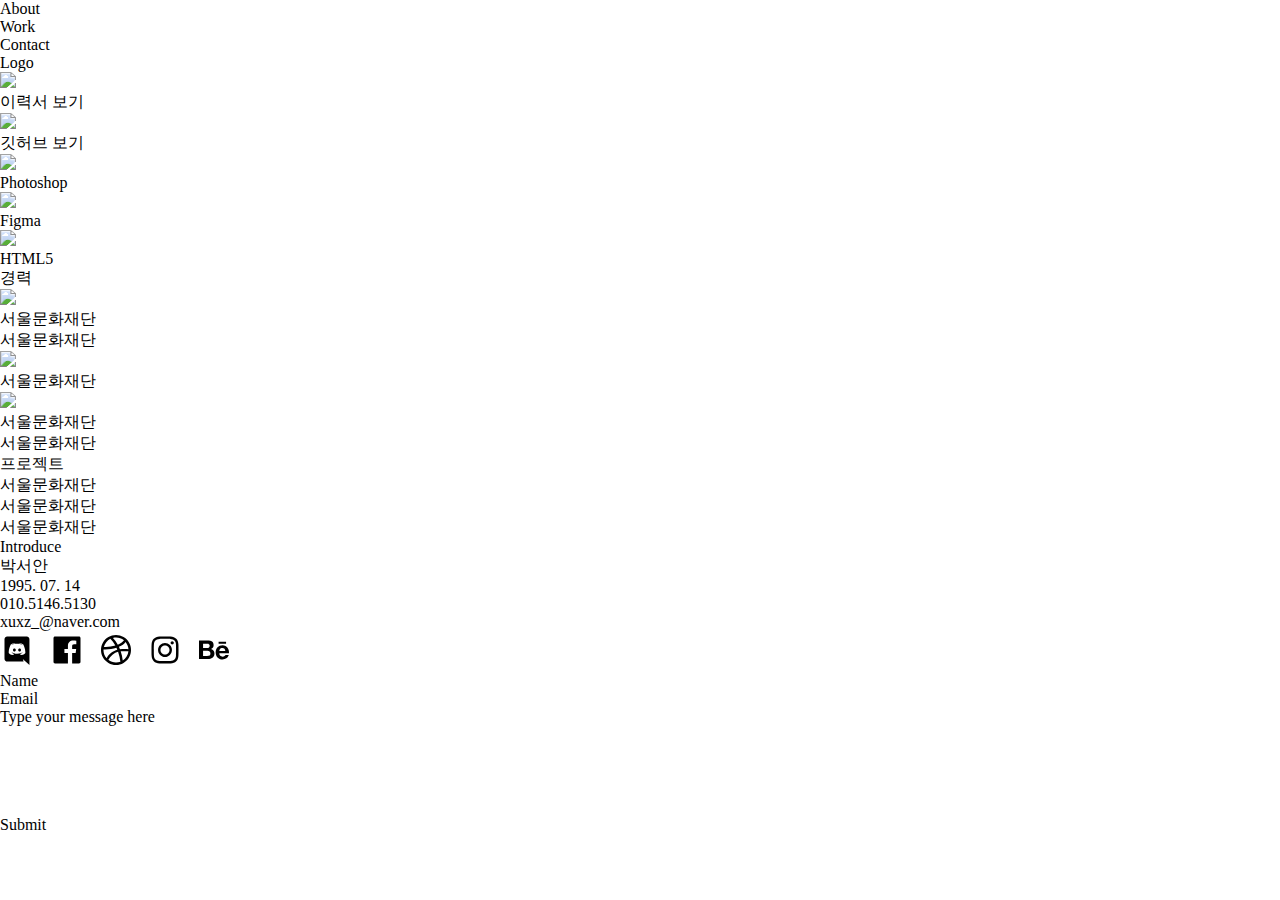
==== index.html @ 8358f060 "s" ====
<!DOCTYPE html>
<html lang="en">
  <head>
    <meta charset="UTF-8" />
    <meta http-equiv="X-UA-Compatible" content="IE=edge" />
    <meta name="viewport" content="width=device-width, initial-scale=1.0" />
    <link rel="stylesheet" href="./vars.css" />
    <link rel="stylesheet" href="./style.css" />

    <style>
      a,
      button,
      input,
      select,
      h1,
      h2,
      h3,
      h4,
      h5,
      * {
        box-sizing: border-box;
        margin: 0;
        padding: 0;
        border: none;
        text-decoration: none;
        appearance: none;
        background: none;

        -webkit-font-smoothing: antialiased;
      }
    </style>
    <title>Document</title>
  </head>
  <body>
    <div class="_1280-px-portfolio-template">
      <div class="navigation">
        <div class="about">About</div>
        <div class="work">Work</div>
        <div class="contact">Contact</div>
        <div class="logo">
          <div class="logo2">Logo</div>
        </div>
      </div>
      <div class="skills-section">
        <div class="skills">
          <div class="skill">
            <div class="skill">
              <img class="image-placeholder" src="image-placeholder0.png" />
              <div class="headline-subhead">
                <div class="div">이력서 보기</div>
              </div>
            </div>
          </div>
          <div class="skill2">
            <div class="skill">
              <img class="image-placeholder" src="image-placeholder1.png" />
              <div class="headline-subhead">
                <div class="div">깃허브 보기</div>
              </div>
            </div>
          </div>
          <div class="skill3"></div>
        </div>
      </div>
      <div class="skills-section2">
        <div class="skills">
          <div class="skill">
            <div class="skill">
              <img class="image-placeholder" src="image-placeholder2.png" />
              <div class="headline-subhead">
                <div class="main-title">Photoshop</div>
              </div>
            </div>
          </div>
          <div class="skill2">
            <div class="skill">
              <img class="image-placeholder" src="image-placeholder3.png" />
              <div class="headline-subhead">
                <div class="main-title">Figma</div>
                <div
                  class="this-is-a-template-figma-file-turned-into-code-using-anima-learn-more-at-anima-app-com"
                ></div>
              </div>
            </div>
          </div>
          <div class="skill">
            <div class="skill">
              <img class="image-placeholder" src="image-placeholder4.png" />
              <div class="headline-subhead">
                <div class="main-title">HTML5</div>
                <div
                  class="this-is-a-template-figma-file-turned-into-code-using-anima-learn-more-at-anima-app-com"
                ></div>
              </div>
            </div>
          </div>
        </div>
      </div>
      <div class="latest-work-section">
        <div class="div2">경력</div>
        <div class="work-cards">
          <div class="stripe-2">
            <div class="work-card">
              <img class="image" src="image0.png" />
              <div class="headline-subhead2">
                <div class="project-title">서울문화재단</div>
                <div class="ui-art-drection">서울문화재단</div>
              </div>
            </div>
            <div class="work-card">
              <img class="image" src="image1.png" />
              <div class="headline-subhead2">
                <div class="project-title">서울문화재단</div>
                <div class="ui-art-drection"></div>
              </div>
            </div>
            <div class="work-card">
              <img class="image" src="image2.png" />
              <div class="headline-subhead2">
                <div class="project-title">서울문화재단</div>
                <div class="ui-art-drection">서울문화재단</div>
              </div>
            </div>
          </div>
        </div>
      </div>
      <div class="clients-section">
        <div class="client-cards">
          <div class="div3">프로젝트</div>
          <div class="clients-cards">
            <div class="client-card-mobile">
              <div class="client-card">
                <div
                  class="this-is-a-template-figma-file-turned-into-code-using-anima-learn-more-at-anima-app-com2"
                >
                  서울문화재단
                </div>
              </div>
            </div>
            <div class="client-card-mobile2">
              <div class="client-card">
                <div
                  class="this-is-a-template-figma-file-turned-into-code-using-anima-learn-more-at-anima-app-com2"
                >
                  서울문화재단
                </div>
              </div>
            </div>
            <div class="client-card-mobile2">
              <div class="client-card">
                <div
                  class="this-is-a-template-figma-file-turned-into-code-using-anima-learn-more-at-anima-app-com2"
                >
                  서울문화재단
                </div>
              </div>
            </div>
          </div>
        </div>
      </div>
      <div class="footer">
        <div class="footer-info">
          <div class="footer-info2">
            <div class="contact-info">
              <div class="footer-message">
                <div class="let-s-work-together">Introduce</div>
                <div
                  class="this-is-a-template-figma-file-turned-into-code-using-anima-learn-more-at-anima-app-com-this-is-a-template-figma-file-turned-into-code-using-anima-learn-more-at-anima-app-com"
                >
                  박서안
                  <br />
                  1995. 07. 14
                  <br />
                  010.5146.5130
                  <br />
                  xuxz_@naver.com
                </div>
              </div>
              <svg
                class="social-icons"
                width="232"
                height="37"
                viewBox="0 0 232 37"
                fill="none"
                xmlns="http://www.w3.org/2000/svg"
              >
                <path
                  d="M164.998 12.0446C163.159 12.0446 161.395 12.7753 160.094 14.0761C158.793 15.3768 158.062 17.141 158.062 18.9806C158.062 20.8201 158.793 22.5843 160.094 23.8851C161.395 25.1858 163.159 25.9166 164.998 25.9166C166.838 25.9166 168.602 25.1858 169.903 23.8851C171.204 22.5843 171.934 20.8201 171.934 18.9806C171.934 17.141 171.204 15.3768 169.903 14.0761C168.602 12.7753 166.838 12.0446 164.998 12.0446ZM164.998 23.4851C163.803 23.4851 162.657 23.0103 161.812 22.1653C160.967 21.3203 160.492 20.1741 160.492 18.9791C160.492 17.784 160.967 16.6379 161.812 15.7928C162.657 14.9478 163.803 14.4731 164.998 14.4731C166.193 14.4731 167.34 14.9478 168.185 15.7928C169.03 16.6379 169.504 17.784 169.504 18.9791C169.504 20.1741 169.03 21.3203 168.185 22.1653C167.34 23.0103 166.193 23.4851 164.998 23.4851Z"
                  fill="black"
                />
                <path
                  d="M172.209 13.4066C173.102 13.4066 173.826 12.6826 173.826 11.7896C173.826 10.8965 173.102 10.1726 172.209 10.1726C171.316 10.1726 170.592 10.8965 170.592 11.7896C170.592 12.6826 171.316 13.4066 172.209 13.4066Z"
                  fill="black"
                />
                <path
                  d="M177.799 10.1456C177.452 9.24884 176.922 8.4345 176.241 7.75466C175.561 7.07482 174.747 6.54448 173.85 6.19757C172.8 5.80361 171.692 5.59058 170.571 5.56757C169.126 5.50457 168.669 5.48657 165.006 5.48657C161.343 5.48657 160.873 5.48657 159.441 5.56757C158.321 5.58941 157.213 5.80247 156.165 6.19757C155.268 6.54407 154.453 7.07428 153.773 7.75416C153.093 8.43405 152.562 9.24861 152.215 10.1456C151.821 11.195 151.609 12.3038 151.587 13.4246C151.522 14.8676 151.503 15.3251 151.503 18.9896C151.503 22.6526 151.503 23.1191 151.587 24.5546C151.609 25.6766 151.821 26.7836 152.215 27.8351C152.563 28.7317 153.094 29.5459 153.775 30.2257C154.455 30.9055 155.27 31.4359 156.166 31.7831C157.213 32.1929 158.321 32.4211 159.444 32.4581C160.888 32.5211 161.346 32.5406 165.009 32.5406C168.672 32.5406 169.141 32.5406 170.574 32.4581C171.695 32.4353 172.803 32.2228 173.853 31.8296C174.75 31.4819 175.564 30.9511 176.244 30.271C176.924 29.591 177.455 28.7767 177.802 27.8801C178.197 26.8301 178.408 25.7231 178.431 24.6011C178.495 23.1581 178.515 22.7006 178.515 19.0361C178.515 15.3716 178.515 14.9066 178.431 13.4711C178.413 12.3345 178.2 11.2094 177.799 10.1456ZM175.972 24.4436C175.963 25.308 175.805 26.1644 175.506 26.9756C175.281 27.5589 174.936 28.0886 174.494 28.5306C174.051 28.9726 173.521 29.3172 172.938 29.5421C172.136 29.8397 171.288 29.9975 170.433 30.0086C169.008 30.0746 168.606 30.0911 164.952 30.0911C161.295 30.0911 160.921 30.0911 159.469 30.0086C158.614 29.9981 157.767 29.8403 156.966 29.5421C156.38 29.3185 155.848 28.9746 155.404 28.5325C154.96 28.0904 154.614 27.56 154.387 26.9756C154.093 26.1731 153.935 25.3268 153.921 24.4721C153.856 23.0471 153.841 22.6451 153.841 18.9911C153.841 15.3356 153.841 14.9621 153.921 13.5086C153.931 12.6446 154.088 11.7887 154.387 10.9781C154.845 9.79457 155.782 8.86307 156.966 8.41007C157.768 8.11328 158.614 7.95552 159.469 7.94357C160.896 7.87907 161.296 7.86107 164.952 7.86107C168.607 7.86107 168.982 7.86107 170.433 7.94357C171.289 7.95387 172.136 8.11168 172.938 8.41007C173.521 8.63548 174.051 8.98038 174.493 9.42262C174.936 9.86486 175.281 10.3947 175.506 10.9781C175.801 11.7805 175.958 12.6268 175.972 13.4816C176.037 14.9081 176.053 15.3086 176.053 18.9641C176.053 22.6181 176.053 23.0111 175.989 24.4451H175.972V24.4436Z"
                  fill="black"
                />
                <path
                  d="M207.705 9.57544C208.588 9.57544 209.383 9.65194 210.112 9.80794C210.837 9.96244 211.455 10.2174 211.976 10.5699C212.491 10.9224 212.893 11.3904 213.182 11.9784C213.463 12.5589 213.602 13.2849 213.602 14.1429C213.602 15.0729 213.392 15.8499 212.971 16.4694C212.547 17.0904 211.921 17.5989 211.087 17.9919C212.222 18.3204 213.064 18.8949 213.622 19.7109C214.183 20.5344 214.458 21.5199 214.458 22.6749C214.458 23.6124 214.279 24.4179 213.92 25.0944C213.575 25.7609 213.074 26.3341 212.459 26.7654C211.823 27.2086 211.112 27.5337 210.361 27.7254C209.573 27.9322 208.762 28.0361 207.948 28.0344H199V9.57544H207.705ZM207.178 17.0334C207.898 17.0334 208.495 16.8624 208.966 16.5159C209.434 16.1739 209.661 15.6099 209.661 14.8374C209.661 14.4084 209.584 14.0544 209.434 13.7769C209.288 13.51 209.072 13.288 208.808 13.1349C208.533 12.9716 208.229 12.8622 207.913 12.8124C207.568 12.7482 207.218 12.7175 206.867 12.7209H203.065V17.0334H207.178ZM207.405 24.8919C207.805 24.8919 208.186 24.8574 208.545 24.7764C208.906 24.6984 209.227 24.5724 209.5 24.3849C209.773 24.2049 209.998 23.9604 210.16 23.6484C210.323 23.3394 210.403 22.9359 210.403 22.4514C210.403 21.5004 210.135 20.8239 209.604 20.4144C209.071 20.0094 208.357 19.8084 207.483 19.8084H203.065V24.8934H207.405V24.8919ZM220.252 24.8304C220.802 25.3674 221.596 25.6374 222.628 25.6374C223.368 25.6374 224.007 25.4499 224.545 25.0779C225.076 24.7044 225.4 24.3054 225.525 23.8929H228.757C228.238 25.5009 227.451 26.6499 226.374 27.3414C225.31 28.0359 224.016 28.3809 222.504 28.3809C221.451 28.3809 220.503 28.2114 219.653 27.8754C218.839 27.5581 218.102 27.0678 217.495 26.4384C216.898 25.7944 216.436 25.0369 216.138 24.2109C215.809 23.2976 215.647 22.3329 215.657 21.3624C215.657 20.3634 215.824 19.4289 216.151 18.5664C216.461 17.7327 216.938 16.9708 217.552 16.3269C218.16 15.6969 218.88 15.2004 219.718 14.8359C220.6 14.4651 221.549 14.2802 222.505 14.2929C223.636 14.2929 224.625 14.5119 225.473 14.9529C226.297 15.3739 227.011 15.981 227.558 16.7259C228.103 17.4654 228.492 18.3129 228.733 19.2624C228.975 20.2104 229.059 21.2004 228.99 22.2369H219.343C219.344 23.2929 219.7 24.2934 220.252 24.8304ZM224.47 17.8089C224.033 17.3259 223.295 17.0649 222.392 17.0649C221.806 17.0649 221.322 17.1624 220.931 17.3634C220.575 17.5436 220.259 17.7941 220.001 18.0999C219.776 18.3776 219.608 18.698 219.51 19.0419C219.423 19.3287 219.367 19.6239 219.343 19.9224H225.316C225.229 18.9864 224.908 18.2949 224.47 17.8089ZM218.593 10.8144H226.076V12.6369H218.593V10.8144Z"
                  fill="black"
                />
                <path
                  d="M128.99 11.449C127.681 9.18059 125.797 7.29732 123.528 5.989C121.229 4.6495 118.719 3.979 116 3.979C113.281 3.979 110.771 4.6495 108.47 5.989C106.17 7.3285 104.349 9.1495 103.01 11.449C101.67 13.7485 101 16.2595 101 18.979C101 21.6985 101.669 24.2095 103.01 26.509C104.318 28.7778 106.202 30.6611 108.471 31.969C110.771 33.3085 113.281 33.979 116 33.979C118.719 33.979 121.229 33.3085 123.53 31.969C125.799 30.6607 127.683 28.7774 128.991 26.509C130.331 24.2095 131 21.6985 131 18.979C131 16.2595 130.331 13.7485 128.99 11.449ZM116 6.469C119 6.469 121.658 7.429 123.98 9.3475C122.6 11.1085 120.551 12.5575 117.83 13.6975C116.327 10.978 114.698 8.707 112.938 6.8875C113.936 6.61178 114.965 6.47102 116 6.469ZM106.265 11.179C107.362 9.78614 108.75 8.64966 110.331 7.849C112.149 9.6505 113.819 11.899 115.341 14.599C112.341 15.499 109.17 15.949 105.83 15.949C104.97 15.949 104.321 15.9295 103.88 15.889C104.34 14.1706 105.152 12.5666 106.265 11.179ZM103.49 18.979C103.49 18.898 103.495 18.799 103.505 18.679C103.516 18.559 103.52 18.46 103.52 18.379C103.901 18.4 104.482 18.409 105.262 18.409C109.26 18.409 112.98 17.8585 116.42 16.759C116.7 17.3185 116.991 17.9485 117.29 18.649C115.31 19.0885 113.279 20.158 111.198 21.859C109.118 23.56 107.6 25.3495 106.64 27.229C104.54 24.8485 103.49 22.099 103.49 18.979ZM116 31.489C113.159 31.489 110.609 30.6085 108.349 28.8505C109.25 27.07 110.635 25.3675 112.505 23.749C114.374 22.129 116.229 21.1195 118.07 20.719C119.231 23.9275 120.016 27.2597 120.41 30.649C119.004 31.1983 117.509 31.4831 116 31.489ZM126.62 25.549C125.638 27.1308 124.316 28.4739 122.75 29.4805C122.39 26.3605 121.7 23.32 120.681 20.359C122.08 20.26 123.329 20.209 124.431 20.209C125.63 20.209 126.961 20.26 128.42 20.359C128.224 22.2038 127.608 23.9792 126.62 25.549ZM124.76 18.049C123.02 18.049 121.41 18.1195 119.93 18.259C119.616 17.4382 119.276 16.6277 118.91 15.829C122.009 14.47 124.208 12.82 125.509 10.879C127.309 13 128.289 15.4195 128.448 18.139C127.23 18.079 126 18.049 124.76 18.049Z"
                  fill="black"
                />
                <path
                  d="M79 5.479H55C54.6022 5.479 54.2206 5.63704 53.9393 5.91834C53.658 6.19965 53.5 6.58118 53.5 6.979V30.979C53.5 31.3768 53.658 31.7584 53.9393 32.0397C54.2206 32.321 54.6022 32.479 55 32.479H67.9225V22.039H64.4155V17.9515H67.9225V14.9515C67.9225 11.464 70.0525 9.5635 73.1725 9.5635C74.221 9.5605 75.271 9.6145 76.315 9.724V13.354H74.1625C72.4705 13.354 72.1405 14.161 72.1405 15.3415V17.944H76.186L75.661 22.0315H72.139V32.479H79C79.3978 32.479 79.7794 32.321 80.0607 32.0397C80.342 31.7584 80.5 31.3768 80.5 30.979V6.979C80.5 6.58118 80.342 6.19965 80.0607 5.91834C79.7794 5.63704 79.3978 5.479 79 5.479Z"
                  fill="black"
                />
                <path
                  d="M14.3895 17.4355C13.5765 17.4355 12.936 18.148 12.936 19.018C12.936 19.885 13.5915 20.6005 14.3895 20.6005C15.201 20.6005 15.8415 19.885 15.8415 19.018C15.858 18.1465 15.201 17.4355 14.3895 17.4355ZM19.5915 17.4355C18.7785 17.4355 18.138 18.148 18.138 19.018C18.138 19.885 18.7935 20.6005 19.5915 20.6005C20.403 20.6005 21.0435 19.885 21.0435 19.018C21.042 18.1465 20.403 17.4355 19.5915 17.4355Z"
                  fill="black"
                />
                <path
                  d="M26.517 5.479H7.42051C7.036 5.47999 6.65545 5.5567 6.30058 5.70475C5.94572 5.85281 5.62349 6.06931 5.35229 6.3419C5.0811 6.61448 4.86625 6.93782 4.72002 7.29343C4.57378 7.64905 4.49902 8.02999 4.50001 8.4145V27.6805C4.50001 29.305 5.81101 30.616 7.42051 30.616H23.58L22.8225 27.9775L24.648 29.674L26.3715 31.27L29.4375 33.979V8.4145C29.4385 8.02999 29.3637 7.64905 29.2175 7.29343C29.0713 6.93782 28.8564 6.61448 28.5852 6.3419C28.314 6.06931 27.9918 5.85281 27.6369 5.70475C27.2821 5.5567 26.9015 5.47999 26.517 5.479ZM21.015 24.0895C21.015 24.0895 20.502 23.4775 20.076 22.933C21.942 22.405 22.6545 21.238 22.6545 21.238C22.0695 21.622 21.5145 21.895 21.015 22.081C19.1965 22.8421 17.194 23.0497 15.258 22.678C14.5427 22.5375 13.8417 22.3316 13.164 22.063C12.8066 21.9272 12.4592 21.7663 12.1245 21.5815C12.081 21.55 12.039 21.538 11.997 21.5095C11.9745 21.4988 11.9546 21.4835 11.9385 21.4645C11.682 21.3235 11.5395 21.2245 11.5395 21.2245C11.5395 21.2245 12.2235 22.3645 14.034 22.906C13.6065 23.446 13.0785 24.0895 13.0785 24.0895C9.93001 23.989 8.73451 21.9235 8.73451 21.9235C8.73451 17.335 10.7865 13.6165 10.7865 13.6165C12.8385 12.076 14.79 12.1195 14.79 12.1195L14.9325 12.2905C12.3675 13.033 11.184 14.158 11.184 14.158C11.184 14.158 11.499 13.987 12.0255 13.7455C13.5495 13.0765 14.76 12.8905 15.2595 12.847C15.345 12.8335 15.417 12.8185 15.5025 12.8185C17.9733 12.4855 20.4857 12.9551 22.6695 14.158C22.6695 14.158 21.543 13.09 19.1205 12.349L19.32 12.121C19.32 12.121 21.273 12.0775 23.3235 13.618C23.3235 13.618 25.3755 17.3365 25.3755 21.925C25.3755 21.925 24.165 23.989 21.015 24.0895Z"
                  fill="black"
                />
              </svg>
            </div>
            <div class="text-fields">
              <div class="text-fields2">
                <div class="text-input-desktop">
                  <div class="write-something">Name</div>
                </div>
                <div class="text-input-desktop">
                  <div class="write-something">Email</div>
                </div>
                <div class="text-input-desktop">
                  <div class="write-something">
                    Type your message here
                    <br />
                    <br />
                    <br />
                    <br />
                    <br />
                    <br />
                  </div>
                </div>
              </div>
              <div class="button">
                <div class="submit">Submit</div>
              </div>
            </div>
          </div>
        </div>
      </div>
    </div>
  </body>
</html>
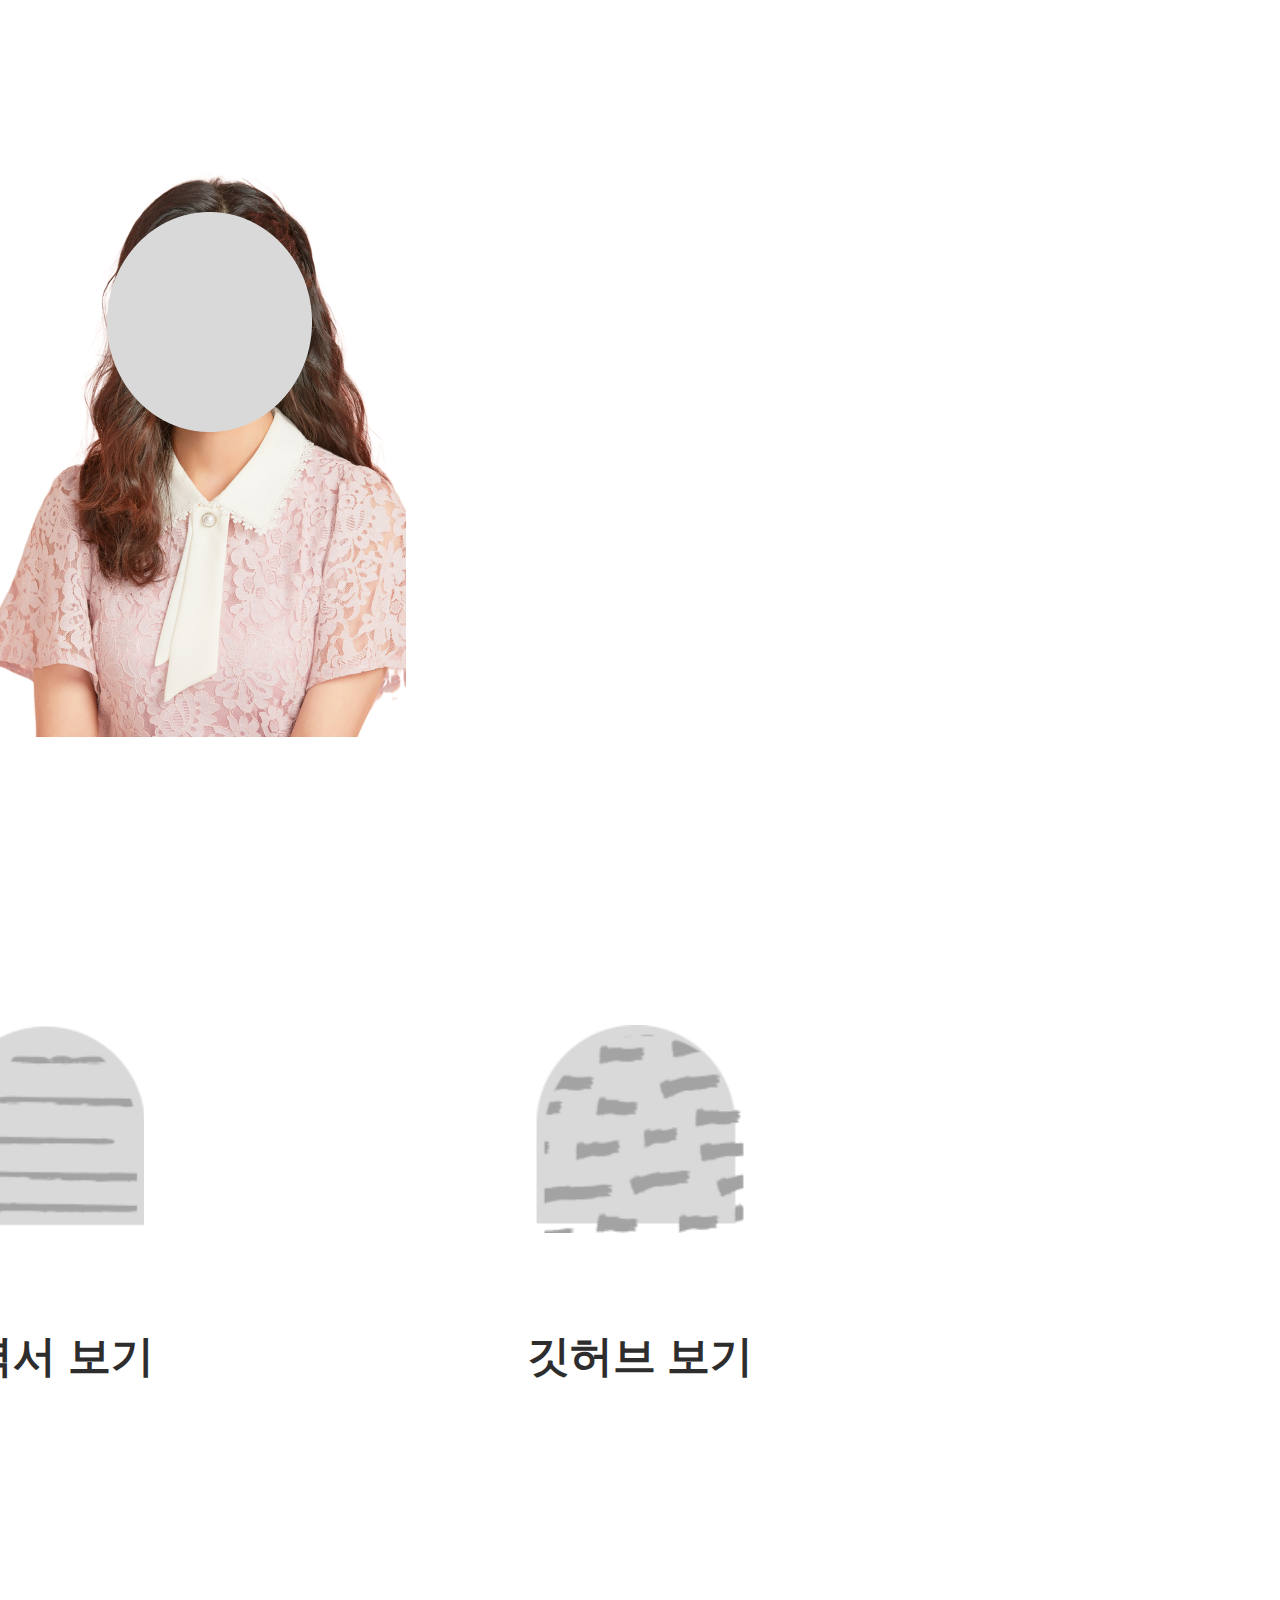
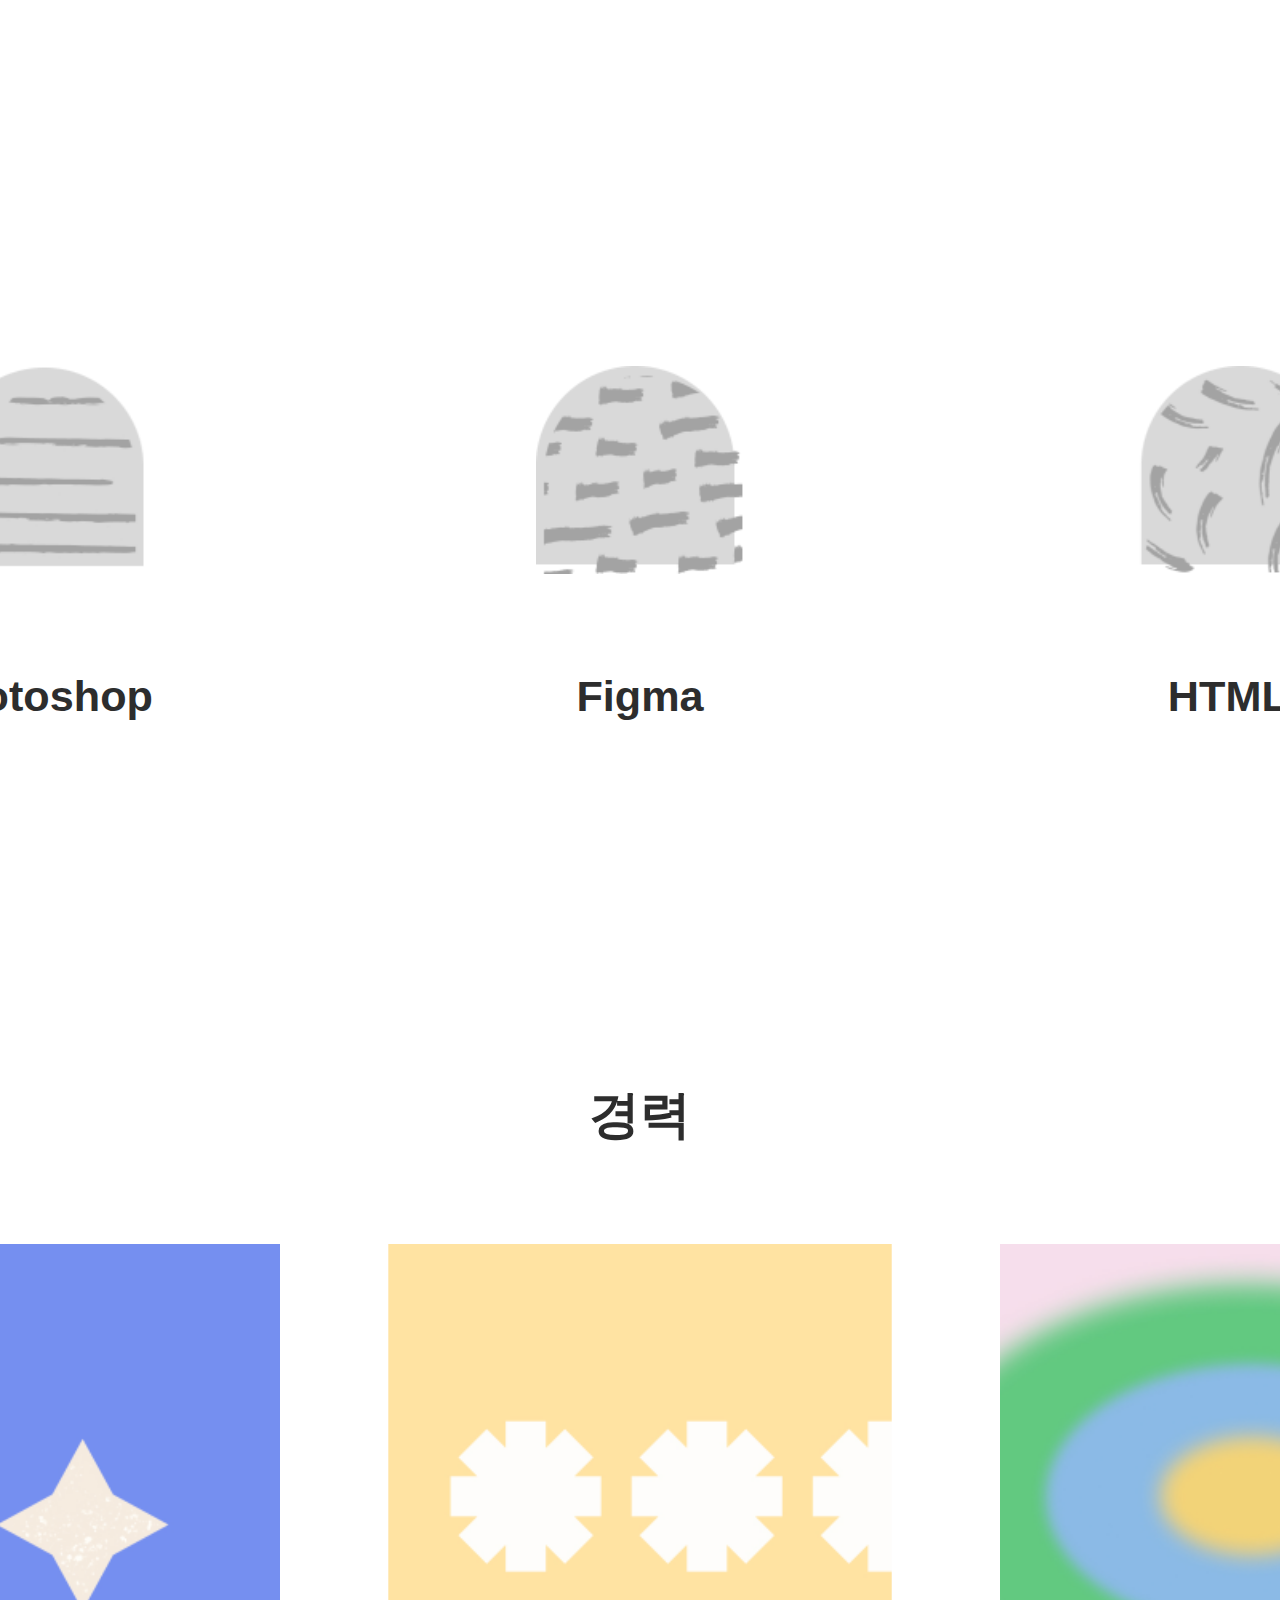
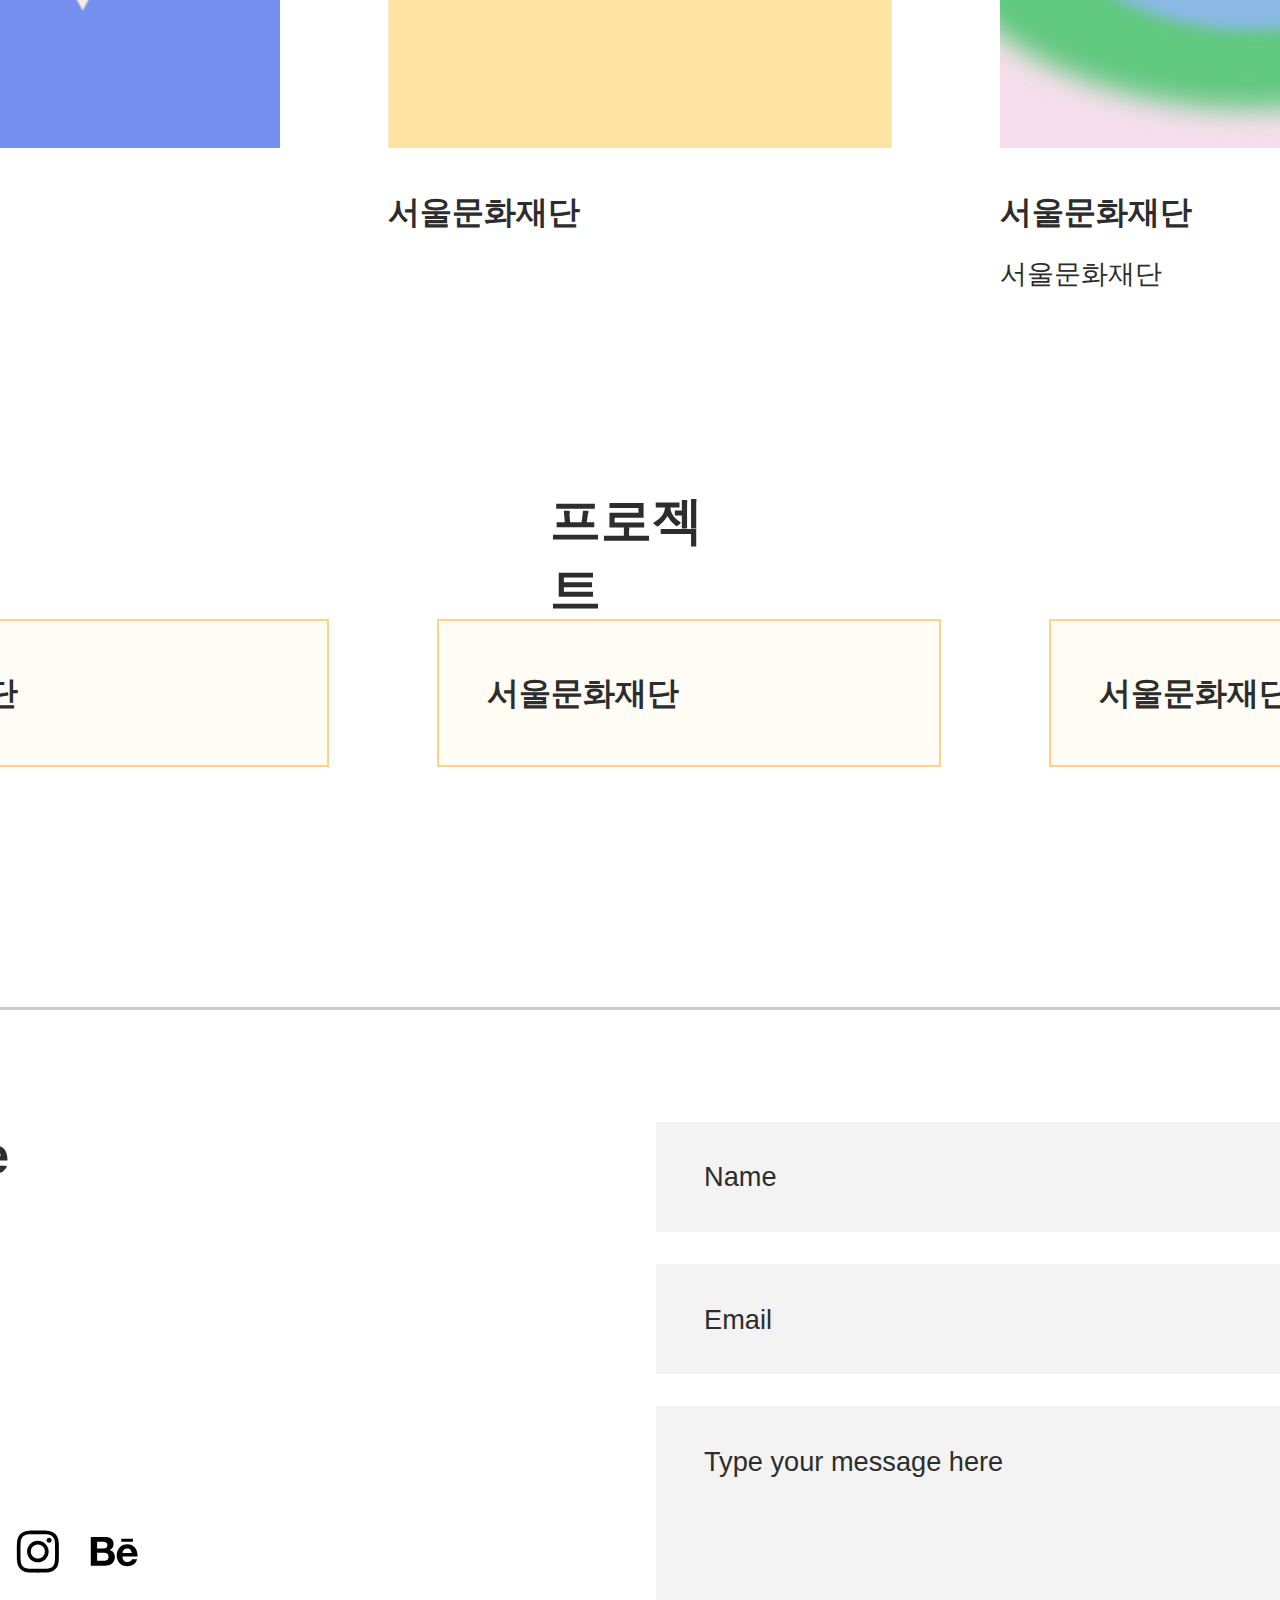
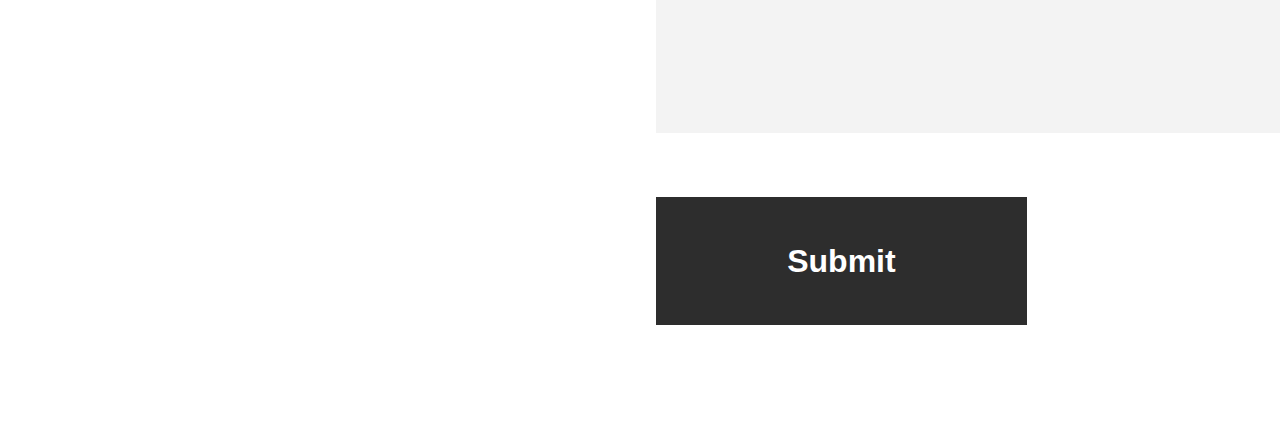
==== commit 786e0745: "s" ====
--- a/index.html
+++ b/index.html
@@ -1,51 +1,65 @@
 <!DOCTYPE html>
 <html lang="en">
-  <head>
-    <meta charset="UTF-8" />
-    <meta http-equiv="X-UA-Compatible" content="IE=edge" />
-    <meta name="viewport" content="width=device-width, initial-scale=1.0" />
-    <link rel="stylesheet" href="./vars.css" />
-    <link rel="stylesheet" href="./style.css" />
 
-    <style>
-      a,
-      button,
-      input,
-      select,
-      h1,
-      h2,
-      h3,
-      h4,
-      h5,
-      * {
-        box-sizing: border-box;
-        margin: 0;
-        padding: 0;
-        border: none;
-        text-decoration: none;
-        appearance: none;
-        background: none;
+<head>
+  <meta charset="UTF-8" />
+  <meta http-equiv="X-UA-Compatible" content="IE=edge" />
+  <meta name="viewport" content="width=device-width, initial-scale=1.0" />
+  <link rel="stylesheet" href="./css/vars.css" />
+  <link rel="stylesheet" href="./css/style.css" />
+  <style>
+    a,
+    button,
+    input,
+    select,
+    h1,
+    h2,
+    h3,
+    h4,
+    h5,
+    * {
+      box-sizing: border-box;
+      margin: 0;
+      padding: 0;
+      border: none;
+      text-decoration: none;
+      appearance: none;
+      background: none;
+      -webkit-font-smoothing: antialiased;
+    }
+  </style>
+  <title>Document</title>
+</head>
 
-        -webkit-font-smoothing: antialiased;
-      }
-    </style>
-    <title>Document</title>
-  </head>
-  <body>
-    <div class="_1280-px-portfolio-template">
-      <div class="navigation">
-        <div class="about">About</div>
-        <div class="work">Work</div>
-        <div class="contact">Contact</div>
-        <div class="logo">
-          <div class="logo2">Logo</div>
+<body>
+  <div class="wrap">
+    <header>
+      <div class="inner">
+        <div class="df">
+          <div class="logo">
+            <div class="logo2">Logo</div>
+          </div>
+          <div class="nav">
+            <div class="about">About</div>
+            <div class="work">Work</div>
+            <div class="contact">Contact</div>
+          </div>
+        </div>
+      </div>
+    </header>
+    <main>
+      <div class="section1">
+        <div class="inner">
+          <div class="df">
+            <img class="sec1_img" src="./image/Group 1.jpg" alt="사진">
+          </div>
         </div>
       </div>
       <div class="skills-section">
         <div class="skills">
           <div class="skill">
             <div class="skill">
-              <img class="image-placeholder" src="image-placeholder0.png" />
+              <img class="image-placeholder" src="./image/image-placeholder0.png" />
               <div class="headline-subhead">
                 <div class="div">이력서 보기</div>
               </div>
@@ -53,7 +67,7 @@
           </div>
           <div class="skill2">
             <div class="skill">
-              <img class="image-placeholder" src="image-placeholder1.png" />
+              <img class="image-placeholder" src="./image/image-placeholder1.png" />
               <div class="headline-subhead">
                 <div class="div">깃허브 보기</div>
               </div>
@@ -66,7 +80,7 @@
         <div class="skills">
           <div class="skill">
             <div class="skill">
-              <img class="image-placeholder" src="image-placeholder2.png" />
+              <img class="image-placeholder" src="./image/image-placeholder2.png" />
               <div class="headline-subhead">
                 <div class="main-title">Photoshop</div>
               </div>
@@ -74,23 +88,19 @@
           </div>
           <div class="skill2">
             <div class="skill">
-              <img class="image-placeholder" src="image-placeholder3.png" />
+              <img class="image-placeholder" src="./image/image-placeholder3.png" />
               <div class="headline-subhead">
                 <div class="main-title">Figma</div>
-                <div
-                  class="this-is-a-template-figma-file-turned-into-code-using-anima-learn-more-at-anima-app-com"
-                ></div>
+                <div class="this-is-a-template-figma-file-turned-into-code-using-anima-learn-more-at-anima-app-com"></div>
               </div>
             </div>
           </div>
           <div class="skill">
             <div class="skill">
-              <img class="image-placeholder" src="image-placeholder4.png" />
+              <img class="image-placeholder" src="./image/image-placeholder4.png" />
               <div class="headline-subhead">
                 <div class="main-title">HTML5</div>
-                <div
-                  class="this-is-a-template-figma-file-turned-into-code-using-anima-learn-more-at-anima-app-com"
-                ></div>
+                <div class="this-is-a-template-figma-file-turned-into-code-using-anima-learn-more-at-anima-app-com"></div>
               </div>
             </div>
           </div>
@@ -101,21 +111,21 @@
         <div class="work-cards">
           <div class="stripe-2">
             <div class="work-card">
-              <img class="image" src="image0.png" />
+              <img class="image" src="./image/image0.png" />
               <div class="headline-subhead2">
                 <div class="project-title">서울문화재단</div>
                 <div class="ui-art-drection">서울문화재단</div>
               </div>
             </div>
             <div class="work-card">
-              <img class="image" src="image1.png" />
+              <img class="image" src="./image/image1.png" />
               <div class="headline-subhead2">
                 <div class="project-title">서울문화재단</div>
                 <div class="ui-art-drection"></div>
               </div>
             </div>
             <div class="work-card">
-              <img class="image" src="image2.png" />
+              <img class="image" src="./image/image2.png" />
               <div class="headline-subhead2">
                 <div class="project-title">서울문화재단</div>
                 <div class="ui-art-drection">서울문화재단</div>
@@ -130,121 +140,68 @@
           <div class="clients-cards">
             <div class="client-card-mobile">
               <div class="client-card">
-                <div
-                  class="this-is-a-template-figma-file-turned-into-code-using-anima-learn-more-at-anima-app-com2"
-                >
-                  서울문화재단
-                </div>
+                <div class="this-is-a-template-figma-file-turned-into-code-using-anima-learn-more-at-anima-app-com2"> 서울문화재단 </div>
               </div>
             </div>
             <div class="client-card-mobile2">
               <div class="client-card">
-                <div
-                  class="this-is-a-template-figma-file-turned-into-code-using-anima-learn-more-at-anima-app-com2"
-                >
-                  서울문화재단
-                </div>
+                <div class="this-is-a-template-figma-file-turned-into-code-using-anima-learn-more-at-anima-app-com2"> 서울문화재단 </div>
               </div>
             </div>
             <div class="client-card-mobile2">
               <div class="client-card">
-                <div
-                  class="this-is-a-template-figma-file-turned-into-code-using-anima-learn-more-at-anima-app-com2"
-                >
-                  서울문화재단
+                <div class="this-is-a-template-figma-file-turned-into-code-using-anima-learn-more-at-anima-app-com2"> 서울문화재단 </div>
+              </div>
+            </div>
+          </div>
+        </div>
+      </div>
+    </main>
+    <div class="footer">
+      <div class="footer-info">
+        <div class="footer-info2">
+          <div class="contact-info">
+            <div class="footer-message">
+              <div class="let-s-work-together">Introduce</div>
+              <div class="this-is-a-template-figma-file-turned-into-code-using-anima-learn-more-at-anima-app-com-this-is-a-template-figma-file-turned-into-code-using-anima-learn-more-at-anima-app-com"> 박서안 <br /> 1995. 07. 14 <br /> 010.5146.5130 <br /> xuxz_@naver.com </div>
+            </div>
+            <svg class="social-icons" width="232" height="37" viewBox="0 0 232 37" fill="none" xmlns="http://www.w3.org/2000/svg">
+              <path d="M164.998 12.0446C163.159 12.0446 161.395 12.7753 160.094 14.0761C158.793 15.3768 158.062 17.141 158.062 18.9806C158.062 20.8201 158.793 22.5843 160.094 23.8851C161.395 25.1858 163.159 25.9166 164.998 25.9166C166.838 25.9166 168.602 25.1858 169.903 23.8851C171.204 22.5843 171.934 20.8201 171.934 18.9806C171.934 17.141 171.204 15.3768 169.903 14.0761C168.602 12.7753 166.838 12.0446 164.998 12.0446ZM164.998 23.4851C163.803 23.4851 162.657 23.0103 161.812 22.1653C160.967 21.3203 160.492 20.1741 160.492 18.9791C160.492 17.784 160.967 16.6379 161.812 15.7928C162.657 14.9478 163.803 14.4731 164.998 14.4731C166.193 14.4731 167.34 14.9478 168.185 15.7928C169.03 16.6379 169.504 17.784 169.504 18.9791C169.504 20.1741 169.03 21.3203 168.185 22.1653C167.34 23.0103 166.193 23.4851 164.998 23.4851Z" fill="black" />
+              <path d="M172.209 13.4066C173.102 13.4066 173.826 12.6826 173.826 11.7896C173.826 10.8965 173.102 10.1726 172.209 10.1726C171.316 10.1726 170.592 10.8965 170.592 11.7896C170.592 12.6826 171.316 13.4066 172.209 13.4066Z" fill="black" />
+              <path d="M177.799 10.1456C177.452 9.24884 176.922 8.4345 176.241 7.75466C175.561 7.07482 174.747 6.54448 173.85 6.19757C172.8 5.80361 171.692 5.59058 170.571 5.56757C169.126 5.50457 168.669 5.48657 165.006 5.48657C161.343 5.48657 160.873 5.48657 159.441 5.56757C158.321 5.58941 157.213 5.80247 156.165 6.19757C155.268 6.54407 154.453 7.07428 153.773 7.75416C153.093 8.43405 152.562 9.24861 152.215 10.1456C151.821 11.195 151.609 12.3038 151.587 13.4246C151.522 14.8676 151.503 15.3251 151.503 18.9896C151.503 22.6526 151.503 23.1191 151.587 24.5546C151.609 25.6766 151.821 26.7836 152.215 27.8351C152.563 28.7317 153.094 29.5459 153.775 30.2257C154.455 30.9055 155.27 31.4359 156.166 31.7831C157.213 32.1929 158.321 32.4211 159.444 32.4581C160.888 32.5211 161.346 32.5406 165.009 32.5406C168.672 32.5406 169.141 32.5406 170.574 32.4581C171.695 32.4353 172.803 32.2228 173.853 31.8296C174.75 31.4819 175.564 30.9511 176.244 30.271C176.924 29.591 177.455 28.7767 177.802 27.8801C178.197 26.8301 178.408 25.7231 178.431 24.6011C178.495 23.1581 178.515 22.7006 178.515 19.0361C178.515 15.3716 178.515 14.9066 178.431 13.4711C178.413 12.3345 178.2 11.2094 177.799 10.1456ZM175.972 24.4436C175.963 25.308 175.805 26.1644 175.506 26.9756C175.281 27.5589 174.936 28.0886 174.494 28.5306C174.051 28.9726 173.521 29.3172 172.938 29.5421C172.136 29.8397 171.288 29.9975 170.433 30.0086C169.008 30.0746 168.606 30.0911 164.952 30.0911C161.295 30.0911 160.921 30.0911 159.469 30.0086C158.614 29.9981 157.767 29.8403 156.966 29.5421C156.38 29.3185 155.848 28.9746 155.404 28.5325C154.96 28.0904 154.614 27.56 154.387 26.9756C154.093 26.1731 153.935 25.3268 153.921 24.4721C153.856 23.0471 153.841 22.6451 153.841 18.9911C153.841 15.3356 153.841 14.9621 153.921 13.5086C153.931 12.6446 154.088 11.7887 154.387 10.9781C154.845 9.79457 155.782 8.86307 156.966 8.41007C157.768 8.11328 158.614 7.95552 159.469 7.94357C160.896 7.87907 161.296 7.86107 164.952 7.86107C168.607 7.86107 168.982 7.86107 170.433 7.94357C171.289 7.95387 172.136 8.11168 172.938 8.41007C173.521 8.63548 174.051 8.98038 174.493 9.42262C174.936 9.86486 175.281 10.3947 175.506 10.9781C175.801 11.7805 175.958 12.6268 175.972 13.4816C176.037 14.9081 176.053 15.3086 176.053 18.9641C176.053 22.6181 176.053 23.0111 175.989 24.4451H175.972V24.4436Z" fill="black" />
+              <path d="M207.705 9.57544C208.588 9.57544 209.383 9.65194 210.112 9.80794C210.837 9.96244 211.455 10.2174 211.976 10.5699C212.491 10.9224 212.893 11.3904 213.182 11.9784C213.463 12.5589 213.602 13.2849 213.602 14.1429C213.602 15.0729 213.392 15.8499 212.971 16.4694C212.547 17.0904 211.921 17.5989 211.087 17.9919C212.222 18.3204 213.064 18.8949 213.622 19.7109C214.183 20.5344 214.458 21.5199 214.458 22.6749C214.458 23.6124 214.279 24.4179 213.92 25.0944C213.575 25.7609 213.074 26.3341 212.459 26.7654C211.823 27.2086 211.112 27.5337 210.361 27.7254C209.573 27.9322 208.762 28.0361 207.948 28.0344H199V9.57544H207.705ZM207.178 17.0334C207.898 17.0334 208.495 16.8624 208.966 16.5159C209.434 16.1739 209.661 15.6099 209.661 14.8374C209.661 14.4084 209.584 14.0544 209.434 13.7769C209.288 13.51 209.072 13.288 208.808 13.1349C208.533 12.9716 208.229 12.8622 207.913 12.8124C207.568 12.7482 207.218 12.7175 206.867 12.7209H203.065V17.0334H207.178ZM207.405 24.8919C207.805 24.8919 208.186 24.8574 208.545 24.7764C208.906 24.6984 209.227 24.5724 209.5 24.3849C209.773 24.2049 209.998 23.9604 210.16 23.6484C210.323 23.3394 210.403 22.9359 210.403 22.4514C210.403 21.5004 210.135 20.8239 209.604 20.4144C209.071 20.0094 208.357 19.8084 207.483 19.8084H203.065V24.8934H207.405V24.8919ZM220.252 24.8304C220.802 25.3674 221.596 25.6374 222.628 25.6374C223.368 25.6374 224.007 25.4499 224.545 25.0779C225.076 24.7044 225.4 24.3054 225.525 23.8929H228.757C228.238 25.5009 227.451 26.6499 226.374 27.3414C225.31 28.0359 224.016 28.3809 222.504 28.3809C221.451 28.3809 220.503 28.2114 219.653 27.8754C218.839 27.5581 218.102 27.0678 217.495 26.4384C216.898 25.7944 216.436 25.0369 216.138 24.2109C215.809 23.2976 215.647 22.3329 215.657 21.3624C215.657 20.3634 215.824 19.4289 216.151 18.5664C216.461 17.7327 216.938 16.9708 217.552 16.3269C218.16 15.6969 218.88 15.2004 219.718 14.8359C220.6 14.4651 221.549 14.2802 222.505 14.2929C223.636 14.2929 224.625 14.5119 225.473 14.9529C226.297 15.3739 227.011 15.981 227.558 16.7259C228.103 17.4654 228.492 18.3129 228.733 19.2624C228.975 20.2104 229.059 21.2004 228.99 22.2369H219.343C219.344 23.2929 219.7 24.2934 220.252 24.8304ZM224.47 17.8089C224.033 17.3259 223.295 17.0649 222.392 17.0649C221.806 17.0649 221.322 17.1624 220.931 17.3634C220.575 17.5436 220.259 17.7941 220.001 18.0999C219.776 18.3776 219.608 18.698 219.51 19.0419C219.423 19.3287 219.367 19.6239 219.343 19.9224H225.316C225.229 18.9864 224.908 18.2949 224.47 17.8089ZM218.593 10.8144H226.076V12.6369H218.593V10.8144Z" fill="black" />
+              <path d="M128.99 11.449C127.681 9.18059 125.797 7.29732 123.528 5.989C121.229 4.6495 118.719 3.979 116 3.979C113.281 3.979 110.771 4.6495 108.47 5.989C106.17 7.3285 104.349 9.1495 103.01 11.449C101.67 13.7485 101 16.2595 101 18.979C101 21.6985 101.669 24.2095 103.01 26.509C104.318 28.7778 106.202 30.6611 108.471 31.969C110.771 33.3085 113.281 33.979 116 33.979C118.719 33.979 121.229 33.3085 123.53 31.969C125.799 30.6607 127.683 28.7774 128.991 26.509C130.331 24.2095 131 21.6985 131 18.979C131 16.2595 130.331 13.7485 128.99 11.449ZM116 6.469C119 6.469 121.658 7.429 123.98 9.3475C122.6 11.1085 120.551 12.5575 117.83 13.6975C116.327 10.978 114.698 8.707 112.938 6.8875C113.936 6.61178 114.965 6.47102 116 6.469ZM106.265 11.179C107.362 9.78614 108.75 8.64966 110.331 7.849C112.149 9.6505 113.819 11.899 115.341 14.599C112.341 15.499 109.17 15.949 105.83 15.949C104.97 15.949 104.321 15.9295 103.88 15.889C104.34 14.1706 105.152 12.5666 106.265 11.179ZM103.49 18.979C103.49 18.898 103.495 18.799 103.505 18.679C103.516 18.559 103.52 18.46 103.52 18.379C103.901 18.4 104.482 18.409 105.262 18.409C109.26 18.409 112.98 17.8585 116.42 16.759C116.7 17.3185 116.991 17.9485 117.29 18.649C115.31 19.0885 113.279 20.158 111.198 21.859C109.118 23.56 107.6 25.3495 106.64 27.229C104.54 24.8485 103.49 22.099 103.49 18.979ZM116 31.489C113.159 31.489 110.609 30.6085 108.349 28.8505C109.25 27.07 110.635 25.3675 112.505 23.749C114.374 22.129 116.229 21.1195 118.07 20.719C119.231 23.9275 120.016 27.2597 120.41 30.649C119.004 31.1983 117.509 31.4831 116 31.489ZM126.62 25.549C125.638 27.1308 124.316 28.4739 122.75 29.4805C122.39 26.3605 121.7 23.32 120.681 20.359C122.08 20.26 123.329 20.209 124.431 20.209C125.63 20.209 126.961 20.26 128.42 20.359C128.224 22.2038 127.608 23.9792 126.62 25.549ZM124.76 18.049C123.02 18.049 121.41 18.1195 119.93 18.259C119.616 17.4382 119.276 16.6277 118.91 15.829C122.009 14.47 124.208 12.82 125.509 10.879C127.309 13 128.289 15.4195 128.448 18.139C127.23 18.079 126 18.049 124.76 18.049Z" fill="black" />
+              <path d="M79 5.479H55C54.6022 5.479 54.2206 5.63704 53.9393 5.91834C53.658 6.19965 53.5 6.58118 53.5 6.979V30.979C53.5 31.3768 53.658 31.7584 53.9393 32.0397C54.2206 32.321 54.6022 32.479 55 32.479H67.9225V22.039H64.4155V17.9515H67.9225V14.9515C67.9225 11.464 70.0525 9.5635 73.1725 9.5635C74.221 9.5605 75.271 9.6145 76.315 9.724V13.354H74.1625C72.4705 13.354 72.1405 14.161 72.1405 15.3415V17.944H76.186L75.661 22.0315H72.139V32.479H79C79.3978 32.479 79.7794 32.321 80.0607 32.0397C80.342 31.7584 80.5 31.3768 80.5 30.979V6.979C80.5 6.58118 80.342 6.19965 80.0607 5.91834C79.7794 5.63704 79.3978 5.479 79 5.479Z" fill="black" />
+              <path d="M14.3895 17.4355C13.5765 17.4355 12.936 18.148 12.936 19.018C12.936 19.885 13.5915 20.6005 14.3895 20.6005C15.201 20.6005 15.8415 19.885 15.8415 19.018C15.858 18.1465 15.201 17.4355 14.3895 17.4355ZM19.5915 17.4355C18.7785 17.4355 18.138 18.148 18.138 19.018C18.138 19.885 18.7935 20.6005 19.5915 20.6005C20.403 20.6005 21.0435 19.885 21.0435 19.018C21.042 18.1465 20.403 17.4355 19.5915 17.4355Z" fill="black" />
+              <path d="M26.517 5.479H7.42051C7.036 5.47999 6.65545 5.5567 6.30058 5.70475C5.94572 5.85281 5.62349 6.06931 5.35229 6.3419C5.0811 6.61448 4.86625 6.93782 4.72002 7.29343C4.57378 7.64905 4.49902 8.02999 4.50001 8.4145V27.6805C4.50001 29.305 5.81101 30.616 7.42051 30.616H23.58L22.8225 27.9775L24.648 29.674L26.3715 31.27L29.4375 33.979V8.4145C29.4385 8.02999 29.3637 7.64905 29.2175 7.29343C29.0713 6.93782 28.8564 6.61448 28.5852 6.3419C28.314 6.06931 27.9918 5.85281 27.6369 5.70475C27.2821 5.5567 26.9015 5.47999 26.517 5.479ZM21.015 24.0895C21.015 24.0895 20.502 23.4775 20.076 22.933C21.942 22.405 22.6545 21.238 22.6545 21.238C22.0695 21.622 21.5145 21.895 21.015 22.081C19.1965 22.8421 17.194 23.0497 15.258 22.678C14.5427 22.5375 13.8417 22.3316 13.164 22.063C12.8066 21.9272 12.4592 21.7663 12.1245 21.5815C12.081 21.55 12.039 21.538 11.997 21.5095C11.9745 21.4988 11.9546 21.4835 11.9385 21.4645C11.682 21.3235 11.5395 21.2245 11.5395 21.2245C11.5395 21.2245 12.2235 22.3645 14.034 22.906C13.6065 23.446 13.0785 24.0895 13.0785 24.0895C9.93001 23.989 8.73451 21.9235 8.73451 21.9235C8.73451 17.335 10.7865 13.6165 10.7865 13.6165C12.8385 12.076 14.79 12.1195 14.79 12.1195L14.9325 12.2905C12.3675 13.033 11.184 14.158 11.184 14.158C11.184 14.158 11.499 13.987 12.0255 13.7455C13.5495 13.0765 14.76 12.8905 15.2595 12.847C15.345 12.8335 15.417 12.8185 15.5025 12.8185C17.9733 12.4855 20.4857 12.9551 22.6695 14.158C22.6695 14.158 21.543 13.09 19.1205 12.349L19.32 12.121C19.32 12.121 21.273 12.0775 23.3235 13.618C23.3235 13.618 25.3755 17.3365 25.3755 21.925C25.3755 21.925 24.165 23.989 21.015 24.0895Z" fill="black" />
+            </svg>
+          </div>
+          <div class="text-fields">
+            <div class="text-fields2">
+              <div class="text-input-desktop">
+                <div class="write-something">Name</div>
+              </div>
+              <div class="text-input-desktop">
+                <div class="write-something">Email</div>
+              </div>
+              <div class="text-input-desktop">
+                <div class="write-something"> Type your message here <br />
+                  <br />
+                  <br />
+                  <br />
+                  <br />
+                  <br />
                 </div>
               </div>
             </div>
-          </div>
-        </div>
-      </div>
-      <div class="footer">
-        <div class="footer-info">
-          <div class="footer-info2">
-            <div class="contact-info">
-              <div class="footer-message">
-                <div class="let-s-work-together">Introduce</div>
-                <div
-                  class="this-is-a-template-figma-file-turned-into-code-using-anima-learn-more-at-anima-app-com-this-is-a-template-figma-file-turned-into-code-using-anima-learn-more-at-anima-app-com"
-                >
-                  박서안
-                  <br />
-                  1995. 07. 14
-                  <br />
-                  010.5146.5130
-                  <br />
-                  xuxz_@naver.com
-                </div>
-              </div>
-              <svg
-                class="social-icons"
-                width="232"
-                height="37"
-                viewBox="0 0 232 37"
-                fill="none"
-                xmlns="http://www.w3.org/2000/svg"
-              >
-                <path
-                  d="M164.998 12.0446C163.159 12.0446 161.395 12.7753 160.094 14.0761C158.793 15.3768 158.062 17.141 158.062 18.9806C158.062 20.8201 158.793 22.5843 160.094 23.8851C161.395 25.1858 163.159 25.9166 164.998 25.9166C166.838 25.9166 168.602 25.1858 169.903 23.8851C171.204 22.5843 171.934 20.8201 171.934 18.9806C171.934 17.141 171.204 15.3768 169.903 14.0761C168.602 12.7753 166.838 12.0446 164.998 12.0446ZM164.998 23.4851C163.803 23.4851 162.657 23.0103 161.812 22.1653C160.967 21.3203 160.492 20.1741 160.492 18.9791C160.492 17.784 160.967 16.6379 161.812 15.7928C162.657 14.9478 163.803 14.4731 164.998 14.4731C166.193 14.4731 167.34 14.9478 168.185 15.7928C169.03 16.6379 169.504 17.784 169.504 18.9791C169.504 20.1741 169.03 21.3203 168.185 22.1653C167.34 23.0103 166.193 23.4851 164.998 23.4851Z"
-                  fill="black"
-                />
-                <path
-                  d="M172.209 13.4066C173.102 13.4066 173.826 12.6826 173.826 11.7896C173.826 10.8965 173.102 10.1726 172.209 10.1726C171.316 10.1726 170.592 10.8965 170.592 11.7896C170.592 12.6826 171.316 13.4066 172.209 13.4066Z"
-                  fill="black"
-                />
-                <path
-                  d="M177.799 10.1456C177.452 9.24884 176.922 8.4345 176.241 7.75466C175.561 7.07482 174.747 6.54448 173.85 6.19757C172.8 5.80361 171.692 5.59058 170.571 5.56757C169.126 5.50457 168.669 5.48657 165.006 5.48657C161.343 5.48657 160.873 5.48657 159.441 5.56757C158.321 5.58941 157.213 5.80247 156.165 6.19757C155.268 6.54407 154.453 7.07428 153.773 7.75416C153.093 8.43405 152.562 9.24861 152.215 10.1456C151.821 11.195 151.609 12.3038 151.587 13.4246C151.522 14.8676 151.503 15.3251 151.503 18.9896C151.503 22.6526 151.503 23.1191 151.587 24.5546C151.609 25.6766 151.821 26.7836 152.215 27.8351C152.563 28.7317 153.094 29.5459 153.775 30.2257C154.455 30.9055 155.27 31.4359 156.166 31.7831C157.213 32.1929 158.321 32.4211 159.444 32.4581C160.888 32.5211 161.346 32.5406 165.009 32.5406C168.672 32.5406 169.141 32.5406 170.574 32.4581C171.695 32.4353 172.803 32.2228 173.853 31.8296C174.75 31.4819 175.564 30.9511 176.244 30.271C176.924 29.591 177.455 28.7767 177.802 27.8801C178.197 26.8301 178.408 25.7231 178.431 24.6011C178.495 23.1581 178.515 22.7006 178.515 19.0361C178.515 15.3716 178.515 14.9066 178.431 13.4711C178.413 12.3345 178.2 11.2094 177.799 10.1456ZM175.972 24.4436C175.963 25.308 175.805 26.1644 175.506 26.9756C175.281 27.5589 174.936 28.0886 174.494 28.5306C174.051 28.9726 173.521 29.3172 172.938 29.5421C172.136 29.8397 171.288 29.9975 170.433 30.0086C169.008 30.0746 168.606 30.0911 164.952 30.0911C161.295 30.0911 160.921 30.0911 159.469 30.0086C158.614 29.9981 157.767 29.8403 156.966 29.5421C156.38 29.3185 155.848 28.9746 155.404 28.5325C154.96 28.0904 154.614 27.56 154.387 26.9756C154.093 26.1731 153.935 25.3268 153.921 24.4721C153.856 23.0471 153.841 22.6451 153.841 18.9911C153.841 15.3356 153.841 14.9621 153.921 13.5086C153.931 12.6446 154.088 11.7887 154.387 10.9781C154.845 9.79457 155.782 8.86307 156.966 8.41007C157.768 8.11328 158.614 7.95552 159.469 7.94357C160.896 7.87907 161.296 7.86107 164.952 7.86107C168.607 7.86107 168.982 7.86107 170.433 7.94357C171.289 7.95387 172.136 8.11168 172.938 8.41007C173.521 8.63548 174.051 8.98038 174.493 9.42262C174.936 9.86486 175.281 10.3947 175.506 10.9781C175.801 11.7805 175.958 12.6268 175.972 13.4816C176.037 14.9081 176.053 15.3086 176.053 18.9641C176.053 22.6181 176.053 23.0111 175.989 24.4451H175.972V24.4436Z"
-                  fill="black"
-                />
-                <path
-                  d="M207.705 9.57544C208.588 9.57544 209.383 9.65194 210.112 9.80794C210.837 9.96244 211.455 10.2174 211.976 10.5699C212.491 10.9224 212.893 11.3904 213.182 11.9784C213.463 12.5589 213.602 13.2849 213.602 14.1429C213.602 15.0729 213.392 15.8499 212.971 16.4694C212.547 17.0904 211.921 17.5989 211.087 17.9919C212.222 18.3204 213.064 18.8949 213.622 19.7109C214.183 20.5344 214.458 21.5199 214.458 22.6749C214.458 23.6124 214.279 24.4179 213.92 25.0944C213.575 25.7609 213.074 26.3341 212.459 26.7654C211.823 27.2086 211.112 27.5337 210.361 27.7254C209.573 27.9322 208.762 28.0361 207.948 28.0344H199V9.57544H207.705ZM207.178 17.0334C207.898 17.0334 208.495 16.8624 208.966 16.5159C209.434 16.1739 209.661 15.6099 209.661 14.8374C209.661 14.4084 209.584 14.0544 209.434 13.7769C209.288 13.51 209.072 13.288 208.808 13.1349C208.533 12.9716 208.229 12.8622 207.913 12.8124C207.568 12.7482 207.218 12.7175 206.867 12.7209H203.065V17.0334H207.178ZM207.405 24.8919C207.805 24.8919 208.186 24.8574 208.545 24.7764C208.906 24.6984 209.227 24.5724 209.5 24.3849C209.773 24.2049 209.998 23.9604 210.16 23.6484C210.323 23.3394 210.403 22.9359 210.403 22.4514C210.403 21.5004 210.135 20.8239 209.604 20.4144C209.071 20.0094 208.357 19.8084 207.483 19.8084H203.065V24.8934H207.405V24.8919ZM220.252 24.8304C220.802 25.3674 221.596 25.6374 222.628 25.6374C223.368 25.6374 224.007 25.4499 224.545 25.0779C225.076 24.7044 225.4 24.3054 225.525 23.8929H228.757C228.238 25.5009 227.451 26.6499 226.374 27.3414C225.31 28.0359 224.016 28.3809 222.504 28.3809C221.451 28.3809 220.503 28.2114 219.653 27.8754C218.839 27.5581 218.102 27.0678 217.495 26.4384C216.898 25.7944 216.436 25.0369 216.138 24.2109C215.809 23.2976 215.647 22.3329 215.657 21.3624C215.657 20.3634 215.824 19.4289 216.151 18.5664C216.461 17.7327 216.938 16.9708 217.552 16.3269C218.16 15.6969 218.88 15.2004 219.718 14.8359C220.6 14.4651 221.549 14.2802 222.505 14.2929C223.636 14.2929 224.625 14.5119 225.473 14.9529C226.297 15.3739 227.011 15.981 227.558 16.7259C228.103 17.4654 228.492 18.3129 228.733 19.2624C228.975 20.2104 229.059 21.2004 228.99 22.2369H219.343C219.344 23.2929 219.7 24.2934 220.252 24.8304ZM224.47 17.8089C224.033 17.3259 223.295 17.0649 222.392 17.0649C221.806 17.0649 221.322 17.1624 220.931 17.3634C220.575 17.5436 220.259 17.7941 220.001 18.0999C219.776 18.3776 219.608 18.698 219.51 19.0419C219.423 19.3287 219.367 19.6239 219.343 19.9224H225.316C225.229 18.9864 224.908 18.2949 224.47 17.8089ZM218.593 10.8144H226.076V12.6369H218.593V10.8144Z"
-                  fill="black"
-                />
-                <path
-                  d="M128.99 11.449C127.681 9.18059 125.797 7.29732 123.528 5.989C121.229 4.6495 118.719 3.979 116 3.979C113.281 3.979 110.771 4.6495 108.47 5.989C106.17 7.3285 104.349 9.1495 103.01 11.449C101.67 13.7485 101 16.2595 101 18.979C101 21.6985 101.669 24.2095 103.01 26.509C104.318 28.7778 106.202 30.6611 108.471 31.969C110.771 33.3085 113.281 33.979 116 33.979C118.719 33.979 121.229 33.3085 123.53 31.969C125.799 30.6607 127.683 28.7774 128.991 26.509C130.331 24.2095 131 21.6985 131 18.979C131 16.2595 130.331 13.7485 128.99 11.449ZM116 6.469C119 6.469 121.658 7.429 123.98 9.3475C122.6 11.1085 120.551 12.5575 117.83 13.6975C116.327 10.978 114.698 8.707 112.938 6.8875C113.936 6.61178 114.965 6.47102 116 6.469ZM106.265 11.179C107.362 9.78614 108.75 8.64966 110.331 7.849C112.149 9.6505 113.819 11.899 115.341 14.599C112.341 15.499 109.17 15.949 105.83 15.949C104.97 15.949 104.321 15.9295 103.88 15.889C104.34 14.1706 105.152 12.5666 106.265 11.179ZM103.49 18.979C103.49 18.898 103.495 18.799 103.505 18.679C103.516 18.559 103.52 18.46 103.52 18.379C103.901 18.4 104.482 18.409 105.262 18.409C109.26 18.409 112.98 17.8585 116.42 16.759C116.7 17.3185 116.991 17.9485 117.29 18.649C115.31 19.0885 113.279 20.158 111.198 21.859C109.118 23.56 107.6 25.3495 106.64 27.229C104.54 24.8485 103.49 22.099 103.49 18.979ZM116 31.489C113.159 31.489 110.609 30.6085 108.349 28.8505C109.25 27.07 110.635 25.3675 112.505 23.749C114.374 22.129 116.229 21.1195 118.07 20.719C119.231 23.9275 120.016 27.2597 120.41 30.649C119.004 31.1983 117.509 31.4831 116 31.489ZM126.62 25.549C125.638 27.1308 124.316 28.4739 122.75 29.4805C122.39 26.3605 121.7 23.32 120.681 20.359C122.08 20.26 123.329 20.209 124.431 20.209C125.63 20.209 126.961 20.26 128.42 20.359C128.224 22.2038 127.608 23.9792 126.62 25.549ZM124.76 18.049C123.02 18.049 121.41 18.1195 119.93 18.259C119.616 17.4382 119.276 16.6277 118.91 15.829C122.009 14.47 124.208 12.82 125.509 10.879C127.309 13 128.289 15.4195 128.448 18.139C127.23 18.079 126 18.049 124.76 18.049Z"
-                  fill="black"
-                />
-                <path
-                  d="M79 5.479H55C54.6022 5.479 54.2206 5.63704 53.9393 5.91834C53.658 6.19965 53.5 6.58118 53.5 6.979V30.979C53.5 31.3768 53.658 31.7584 53.9393 32.0397C54.2206 32.321 54.6022 32.479 55 32.479H67.9225V22.039H64.4155V17.9515H67.9225V14.9515C67.9225 11.464 70.0525 9.5635 73.1725 9.5635C74.221 9.5605 75.271 9.6145 76.315 9.724V13.354H74.1625C72.4705 13.354 72.1405 14.161 72.1405 15.3415V17.944H76.186L75.661 22.0315H72.139V32.479H79C79.3978 32.479 79.7794 32.321 80.0607 32.0397C80.342 31.7584 80.5 31.3768 80.5 30.979V6.979C80.5 6.58118 80.342 6.19965 80.0607 5.91834C79.7794 5.63704 79.3978 5.479 79 5.479Z"
-                  fill="black"
-                />
-                <path
-                  d="M14.3895 17.4355C13.5765 17.4355 12.936 18.148 12.936 19.018C12.936 19.885 13.5915 20.6005 14.3895 20.6005C15.201 20.6005 15.8415 19.885 15.8415 19.018C15.858 18.1465 15.201 17.4355 14.3895 17.4355ZM19.5915 17.4355C18.7785 17.4355 18.138 18.148 18.138 19.018C18.138 19.885 18.7935 20.6005 19.5915 20.6005C20.403 20.6005 21.0435 19.885 21.0435 19.018C21.042 18.1465 20.403 17.4355 19.5915 17.4355Z"
-                  fill="black"
-                />
-                <path
-                  d="M26.517 5.479H7.42051C7.036 5.47999 6.65545 5.5567 6.30058 5.70475C5.94572 5.85281 5.62349 6.06931 5.35229 6.3419C5.0811 6.61448 4.86625 6.93782 4.72002 7.29343C4.57378 7.64905 4.49902 8.02999 4.50001 8.4145V27.6805C4.50001 29.305 5.81101 30.616 7.42051 30.616H23.58L22.8225 27.9775L24.648 29.674L26.3715 31.27L29.4375 33.979V8.4145C29.4385 8.02999 29.3637 7.64905 29.2175 7.29343C29.0713 6.93782 28.8564 6.61448 28.5852 6.3419C28.314 6.06931 27.9918 5.85281 27.6369 5.70475C27.2821 5.5567 26.9015 5.47999 26.517 5.479ZM21.015 24.0895C21.015 24.0895 20.502 23.4775 20.076 22.933C21.942 22.405 22.6545 21.238 22.6545 21.238C22.0695 21.622 21.5145 21.895 21.015 22.081C19.1965 22.8421 17.194 23.0497 15.258 22.678C14.5427 22.5375 13.8417 22.3316 13.164 22.063C12.8066 21.9272 12.4592 21.7663 12.1245 21.5815C12.081 21.55 12.039 21.538 11.997 21.5095C11.9745 21.4988 11.9546 21.4835 11.9385 21.4645C11.682 21.3235 11.5395 21.2245 11.5395 21.2245C11.5395 21.2245 12.2235 22.3645 14.034 22.906C13.6065 23.446 13.0785 24.0895 13.0785 24.0895C9.93001 23.989 8.73451 21.9235 8.73451 21.9235C8.73451 17.335 10.7865 13.6165 10.7865 13.6165C12.8385 12.076 14.79 12.1195 14.79 12.1195L14.9325 12.2905C12.3675 13.033 11.184 14.158 11.184 14.158C11.184 14.158 11.499 13.987 12.0255 13.7455C13.5495 13.0765 14.76 12.8905 15.2595 12.847C15.345 12.8335 15.417 12.8185 15.5025 12.8185C17.9733 12.4855 20.4857 12.9551 22.6695 14.158C22.6695 14.158 21.543 13.09 19.1205 12.349L19.32 12.121C19.32 12.121 21.273 12.0775 23.3235 13.618C23.3235 13.618 25.3755 17.3365 25.3755 21.925C25.3755 21.925 24.165 23.989 21.015 24.0895Z"
-                  fill="black"
-                />
-              </svg>
-            </div>
-            <div class="text-fields">
-              <div class="text-fields2">
-                <div class="text-input-desktop">
-                  <div class="write-something">Name</div>
-                </div>
-                <div class="text-input-desktop">
-                  <div class="write-something">Email</div>
-                </div>
-                <div class="text-input-desktop">
-                  <div class="write-something">
-                    Type your message here
-                    <br />
-                    <br />
-                    <br />
-                    <br />
-                    <br />
-                    <br />
-                  </div>
-                </div>
-              </div>
-              <div class="button">
-                <div class="submit">Submit</div>
-              </div>
+            <div class="button">
+              <div class="submit">Submit</div>
             </div>
           </div>
         </div>
       </div>
     </div>
-  </body>
-</html>
+  </div>
+</body>
+
+</html>--- a/css/vars.css
+++ b/css/vars.css
@@ -0,0 +1,6 @@
+/* Figma Styles of your File */
+:root {
+  /* Colors */
+  /* Fonts */
+  /* Effects */
+}
--- a/css/style.css
+++ b/css/style.css
@@ -0,0 +1,518 @@
+.df{display: flex;}
+.wrap {
+  flex-direction: column;
+  gap: 0rem;
+  align-items: flex-start;
+  justify-content: flex-start;
+  position: relative;
+}
+.nav {
+  background: #ffffff;
+  align-self: stretch;
+  flex-shrink: 0;
+  height: 8rem;
+  position: relative;
+  overflow: hidden;
+}
+.nav-nav-menu {
+  position: absolute;
+  inset: 0;
+}
+.section1{
+  width: 100%;
+}
+.sec1_img{
+
+}
+.about {
+  color: var(--black, #2d2d2d);
+  text-align: left;
+  font-family: "Epilogue-Regular", sans-serif;
+  font-size: 1.7rem;
+  line-height: 2.8rem;
+  font-weight: 400;
+  position: absolute;
+  right: 26rem;
+  top: calc(50% - 1.4rem);
+  display: flex;
+  align-items: center;
+  justify-content: flex-start;
+}
+.work {
+  color: var(--black, #2d2d2d);
+  text-align: left;
+  font-family: "Epilogue-Regular", sans-serif;
+  font-size: 1.7rem;
+  line-height: 2.8rem;
+  font-weight: 400;
+  position: absolute;
+  right: 16.9rem;
+  top: calc(50% - 1.4rem);
+  display: flex;
+  align-items: center;
+  justify-content: flex-start;
+}
+.contact {
+  color: var(--black, #2d2d2d);
+  text-align: left;
+  font-family: "Epilogue-Regular", sans-serif;
+  font-size: 1.7rem;
+  line-height: 2.8rem;
+  font-weight: 400;
+  position: absolute;
+  right: 5rem;
+  top: calc(50% - 1.4rem);
+  display: flex;
+  align-items: center;
+  justify-content: flex-start;
+}
+.logo {
+  width: 4.9rem;
+  height: 3rem;
+  position: absolute;
+  left: 5rem;
+  top: calc(50% - 1.5rem);
+}
+.logo2 {
+  color: var(--black, #2d2d2d);
+  text-align: left;
+  font-family: "Epilogue-SemiBold", sans-serif;
+  font-size: 2rem;
+  line-height: 3rem;
+  font-weight: 600;
+  position: absolute;
+  right: 0%;
+  left: 0%;
+  width: 100%;
+  bottom: 0%;
+  top: 0%;
+  height: 100%;
+  display: flex;
+  align-items: center;
+  justify-content: flex-start;
+}
+.skills-section {
+  background: #ffffff;
+  padding: 18rem 14rem 18rem 14rem;
+  display: flex;
+  flex-direction: column;
+  gap: 1rem;
+  align-items: center;
+  justify-content: center;
+  flex-shrink: 0;
+  position: relative;
+}
+.skills {
+  display: flex;
+  flex-direction: row;
+  gap: 12.5rem;
+  align-items: flex-start;
+  justify-content: flex-start;
+  flex-shrink: 0;
+  position: relative;
+}
+.skill {
+  display: flex;
+  flex-direction: column;
+  gap: 5.6rem;
+  align-items: center;
+  justify-content: flex-start;
+  flex-shrink: 0;
+  position: relative;
+}
+.image-placeholder {
+  flex-shrink: 0;
+  width: 13rem;
+  height: 13rem;
+  position: relative;
+  overflow: hidden;
+  object-fit: cover;
+}
+.headline-subhead {
+  display: flex;
+  flex-direction: column;
+  gap: 1.9rem;
+  align-items: flex-start;
+  justify-content: flex-start;
+  flex-shrink: 0;
+  position: relative;
+}
+.div {
+  color: var(--black, #2d2d2d);
+  text-align: center;
+  font-family: var(--h3-font-family, "Epilogue-SemiBold", sans-serif);
+  font-size: var(--h3-font-size, 2.7rem);
+  line-height: var(--h3-line-height, 4.2rem);
+  font-weight: var(--h3-font-weight, 600);
+  position: relative;
+  width: 24.990000000000002rem;
+}
+.skill2 {
+  display: flex;
+  flex-direction: column;
+  gap: 5.4rem;
+  align-items: center;
+  justify-content: flex-start;
+  flex-shrink: 0;
+  position: relative;
+}
+.skill3 {
+  display: flex;
+  flex-direction: column;
+  gap: 5.6rem;
+  align-items: center;
+  justify-content: flex-start;
+  flex-shrink: 0;
+  width: 24.990000000000002rem;
+  height: 22.8rem;
+  position: relative;
+}
+.skills-section2 {
+  background: #ffffff;
+  padding: 18rem 14rem 18rem 14rem;
+  display: flex;
+  flex-direction: column;
+  gap: 1rem;
+  align-items: center;
+  justify-content: center;
+  align-self: stretch;
+  flex-shrink: 0;
+  position: relative;
+}
+.main-title {
+  color: var(--black, #2d2d2d);
+  text-align: center;
+  font-family: var(--h3-font-family, "Epilogue-SemiBold", sans-serif);
+  font-size: var(--h3-font-size, 2.7rem);
+  line-height: var(--h3-line-height, 4.2rem);
+  font-weight: var(--h3-font-weight, 600);
+  position: relative;
+  width: 24.990000000000002rem;
+}
+.this-is-a-template-figma-file-turned-into-code-using-anima-learn-more-at-anima-app-com {
+  color: var(--black, #2d2d2d);
+  text-align: center;
+  font-family: var(--body-text-font-family, "Epilogue-Regular", sans-serif);
+  font-size: var(--body-text-font-size, 1.7rem);
+  line-height: var(--body-text-line-height, 2.7rem);
+  font-weight: var(--body-text-font-weight, 400);
+  position: relative;
+  width: 24.990000000000002rem;
+}
+.latest-work-section {
+  background: #ffffff;
+  padding: 2rem 10rem 2rem 10rem;
+  display: flex;
+  flex-direction: column;
+  gap: 6rem;
+  align-items: center;
+  justify-content: flex-start;
+  align-self: stretch;
+  flex-shrink: 0;
+  position: relative;
+}
+.div2 {
+  color: var(--black, #2d2d2d);
+  text-align: center;
+  font-family: var(--h2-font-family, "Epilogue-SemiBold", sans-serif);
+  font-size: var(--h2-font-size, 3.2rem);
+  line-height: var(--h2-line-height, 4.2rem);
+  font-weight: var(--h2-font-weight, 600);
+  position: relative;
+}
+.work-cards {
+  display: flex;
+  flex-direction: column;
+  gap: 6rem;
+  align-items: center;
+  justify-content: flex-start;
+  flex-shrink: 0;
+  position: relative;
+}
+.stripe-2 {
+  display: flex;
+  flex-direction: row;
+  gap: 6.75rem;
+  align-items: flex-start;
+  justify-content: flex-start;
+  flex-shrink: 0;
+  position: relative;
+}
+.work-card {
+  display: flex;
+  flex-direction: column;
+  gap: 2.5rem;
+  align-items: flex-start;
+  justify-content: flex-start;
+  flex-shrink: 0;
+  position: relative;
+}
+.image {
+  flex-shrink: 0;
+  width: 31.5rem;
+  height: 31.5rem;
+  position: relative;
+  object-fit: cover;
+}
+.headline-subhead2 {
+  display: flex;
+  flex-direction: column;
+  gap: 1rem;
+  align-items: flex-start;
+  justify-content: flex-start;
+  flex-shrink: 0;
+  width: 31.5rem;
+  position: relative;
+}
+.project-title {
+  color: var(--black, #2d2d2d);
+  text-align: left;
+  font-family: var(--subtitle-font-family, "Epilogue-SemiBold", sans-serif);
+  font-size: var(--subtitle-font-size, 2rem);
+  line-height: var(--subtitle-line-height, 3rem);
+  font-weight: var(--subtitle-font-weight, 600);
+  position: relative;
+  width: 31.5rem;
+}
+.ui-art-drection {
+  color: var(--black, #2d2d2d);
+  text-align: left;
+  font-family: var(--body-text-font-family, "Epilogue-Regular", sans-serif);
+  font-size: var(--body-text-font-size, 1.7rem);
+  line-height: var(--body-text-line-height, 2.7rem);
+  font-weight: var(--body-text-font-weight, 400);
+  position: relative;
+  width: 31.5rem;
+}
+.clients-section {
+  background: #ffffff;
+  padding: 10rem 10rem 15rem 10rem;
+  display: flex;
+  flex-direction: column;
+  gap: 1rem;
+  align-items: center;
+  justify-content: flex-start;
+  align-self: stretch;
+  flex-shrink: 0;
+  position: relative;
+}
+.client-cards {
+  display: flex;
+  flex-direction: column;
+  gap: 5.5rem;
+  align-items: center;
+  justify-content: flex-start;
+  flex-shrink: 0;
+  position: relative;
+}
+.div3 {
+  color: var(--black, #2d2d2d);
+  text-align: left;
+  font-family: "Epilogue-SemiBold", sans-serif;
+  font-size: 3.2rem;
+  font-weight: 600;
+  position: relative;
+  width: 11.3rem;
+  height: 2.698rem;
+}
+.clients-cards {
+  display: flex;
+  flex-direction: row;
+  gap: 6.75rem;
+  align-items: flex-start;
+  justify-content: flex-start;
+  flex-shrink: 0;
+  width: 108rem;
+  position: relative;
+}
+.client-card-mobile {
+  background: #fffcf5;
+  border-style: solid;
+  border-color: #ffd285;
+  border-width: 0.15rem;
+  padding: 3rem 5rem 3rem 3rem;
+  display: flex;
+  flex-direction: row;
+  gap: 1rem;
+  align-items: flex-start;
+  justify-content: flex-start;
+  flex: 1;
+  position: relative;
+}
+.client-card {
+  display: flex;
+  flex-direction: column;
+  gap: 8rem;
+  align-items: flex-start;
+  justify-content: flex-start;
+  align-self: stretch;
+  flex-shrink: 0;
+  position: relative;
+}
+.this-is-a-template-figma-file-turned-into-code-using-anima-learn-more-at-anima-app-com2 {
+  color: var(--black, #2d2d2d);
+  text-align: left;
+  font-family: var(--subtitle-font-family, "Epilogue-SemiBold", sans-serif);
+  font-size: var(--subtitle-font-size, 2rem);
+  line-height: var(--subtitle-line-height, 3rem);
+  font-weight: var(--subtitle-font-weight, 600);
+  position: relative;
+  width: 26.3rem;
+}
+.client-card-mobile2 {
+  background: #fffcf5;
+  border-style: solid;
+  border-color: #ffd285;
+  border-width: 0.15rem;
+  padding: 3rem 5rem 3rem 3rem;
+  display: flex;
+  flex-direction: row;
+  gap: 1rem;
+  align-items: flex-start;
+  justify-content: flex-start;
+  flex-shrink: 0;
+  width: 31.5rem;
+  position: relative;
+}
+.footer {
+  background: #ffffff;
+  padding: 0rem 10rem 7rem 10rem;
+  display: flex;
+  flex-direction: column;
+  gap: 1rem;
+  align-items: center;
+  justify-content: flex-start;
+  align-self: stretch;
+  flex-shrink: 0;
+  position: relative;
+}
+.footer-info {
+  border-style: solid;
+  border-color: rgba(0, 0, 0, 0.2);
+  border-width: 0.2rem 0rem 0rem 0rem;
+  padding: 7rem 0rem 0rem 0rem;
+  display: flex;
+  flex-direction: column;
+  gap: 7rem;
+  align-items: center;
+  justify-content: flex-start;
+  flex-shrink: 0;
+  position: relative;
+}
+.footer-info2 {
+  display: flex;
+  flex-direction: row;
+  gap: 19rem;
+  align-items: flex-start;
+  justify-content: flex-start;
+  flex-shrink: 0;
+  position: relative;
+}
+.contact-info {
+  display: flex;
+  flex-direction: column;
+  gap: 6rem;
+  align-items: flex-start;
+  justify-content: flex-start;
+  flex-shrink: 0;
+  position: relative;
+}
+.footer-message {
+  display: flex;
+  flex-direction: column;
+  gap: 4rem;
+  align-items: flex-start;
+  justify-content: flex-start;
+  flex-shrink: 0;
+  position: relative;
+}
+.let-s-work-together {
+  color: var(--black, #2d2d2d);
+  text-align: left;
+  font-family: var(--h2-font-family, "Epilogue-SemiBold", sans-serif);
+  font-size: var(--h2-font-size, 3.2rem);
+  line-height: var(--h2-line-height, 4.2rem);
+  font-weight: var(--h2-font-weight, 600);
+  position: relative;
+  width: 36rem;
+}
+.this-is-a-template-figma-file-turned-into-code-using-anima-learn-more-at-anima-app-com-this-is-a-template-figma-file-turned-into-code-using-anima-learn-more-at-anima-app-com {
+  color: #2d2d2d;
+  text-align: left;
+  font-family: var(--body-text-font-family, "Epilogue-Regular", sans-serif);
+  font-size: var(--body-text-font-size, 1.7rem);
+  line-height: var(--body-text-line-height, 2.7rem);
+  font-weight: var(--body-text-font-weight, 400);
+  position: relative;
+  width: 36rem;
+}
+.social-icons {
+  flex-shrink: 0;
+  width: 23.2rem;
+  height: 3.6rem;
+  position: relative;
+  overflow: visible;
+}
+.text-fields {
+  display: flex;
+  flex-direction: column;
+  gap: 4rem;
+  align-items: flex-start;
+  justify-content: flex-start;
+  flex-shrink: 0;
+  position: relative;
+}
+.text-fields2 {
+  display: flex;
+  flex-direction: column;
+  gap: 2rem;
+  align-items: flex-start;
+  justify-content: flex-start;
+  flex-shrink: 0;
+  position: relative;
+}
+.text-input-desktop {
+  background: #f3f3f3;
+  padding: 2.1rem 3rem 2.1rem 3rem;
+  display: flex;
+  flex-direction: row;
+  gap: 1rem;
+  align-items: flex-start;
+  justify-content: flex-start;
+  flex-shrink: 0;
+  width: 53rem;
+  position: relative;
+}
+.write-something {
+  color: #2d2d2d;
+  text-align: left;
+  font-family: var(--body-text-font-family, "Epilogue-Regular", sans-serif);
+  font-size: var(--body-text-font-size, 1.7rem);
+  line-height: var(--body-text-line-height, 2.7rem);
+  font-weight: var(--body-text-font-weight, 400);
+  position: relative;
+  flex: 1;
+}
+.button {
+  background: var(--black, #2d2d2d);
+  padding: 2.5rem 8.2rem 2.5rem 8.2rem;
+  display: flex;
+  flex-direction: row;
+  gap: 1rem;
+  align-items: flex-start;
+  justify-content: flex-start;
+  flex-shrink: 0;
+  position: relative;
+}
+.submit {
+  color: var(--white, #ffffff);
+  text-align: center;
+  font-family: "Epilogue-SemiBold", sans-serif;
+  font-size: 2rem;
+  line-height: 3rem;
+  font-weight: 600;
+  position: relative;
+  display: flex;
+  align-items: center;
+  justify-content: center;
+}
